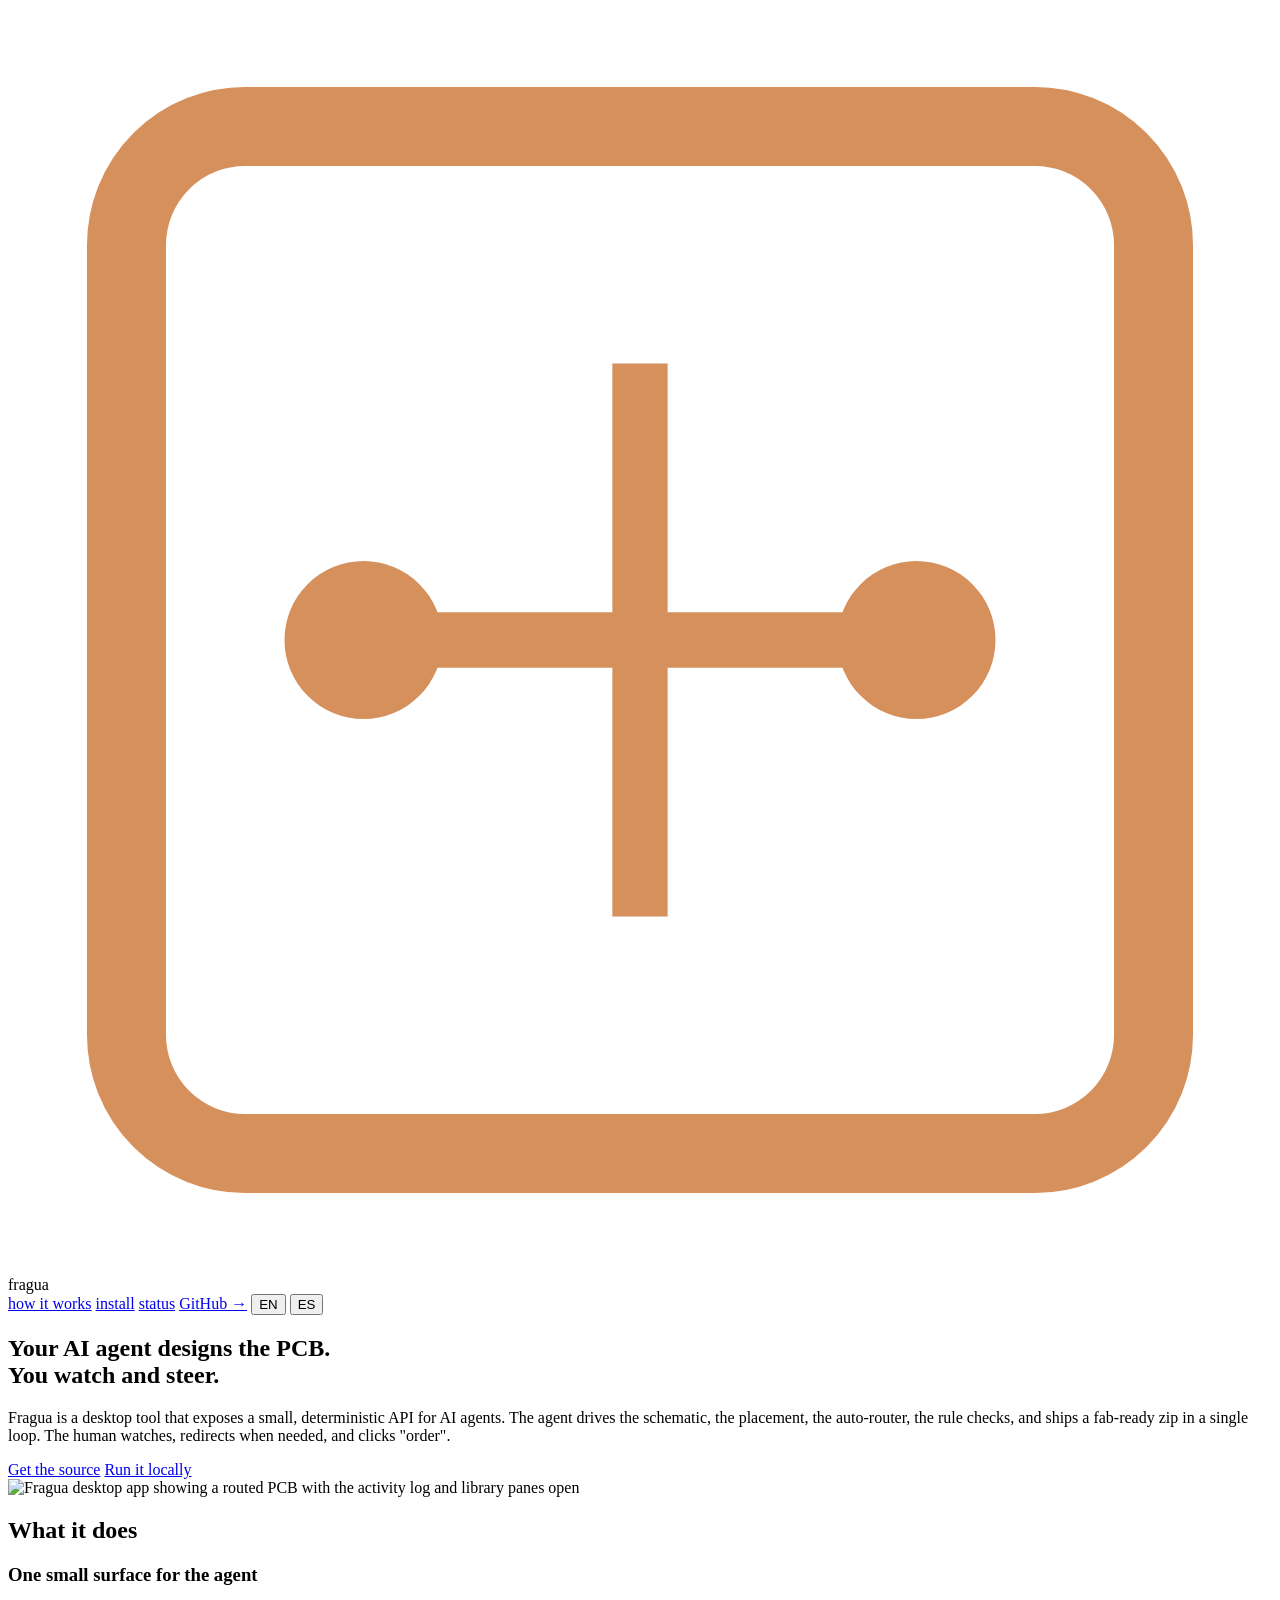
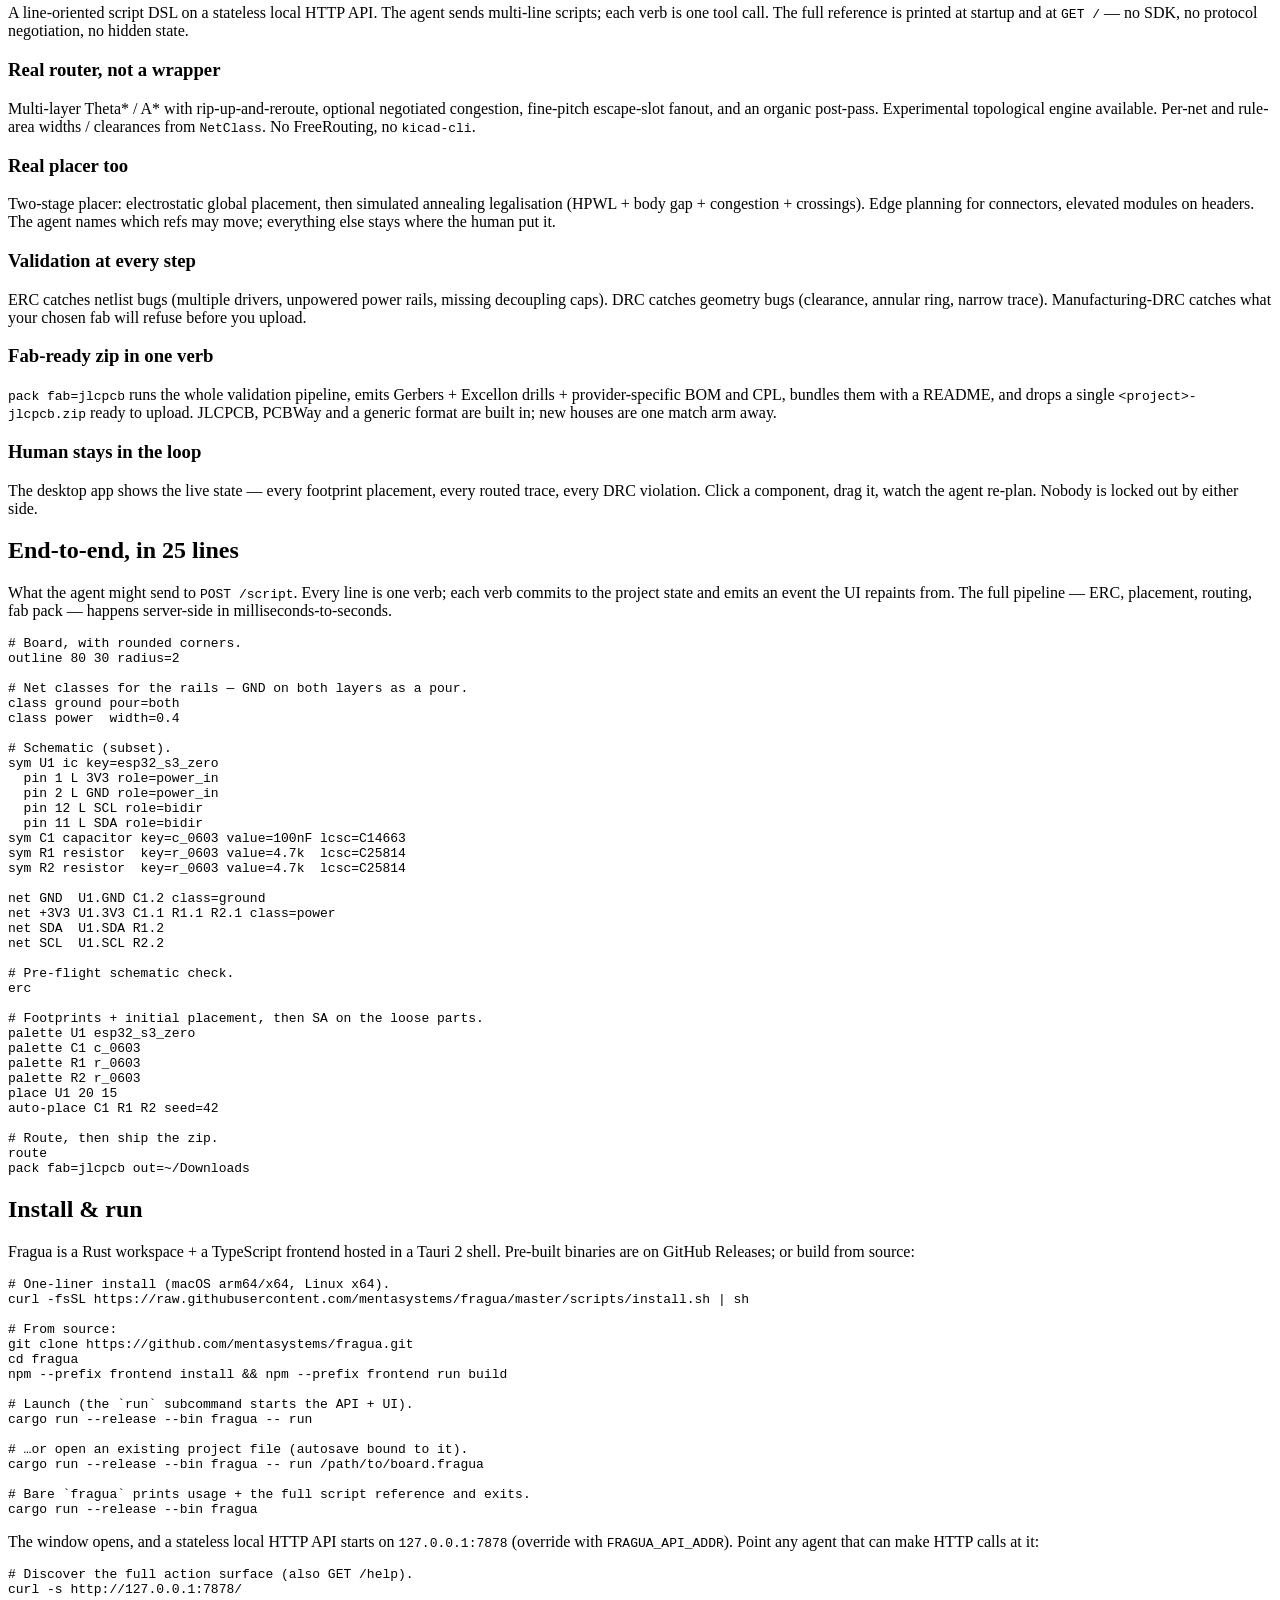
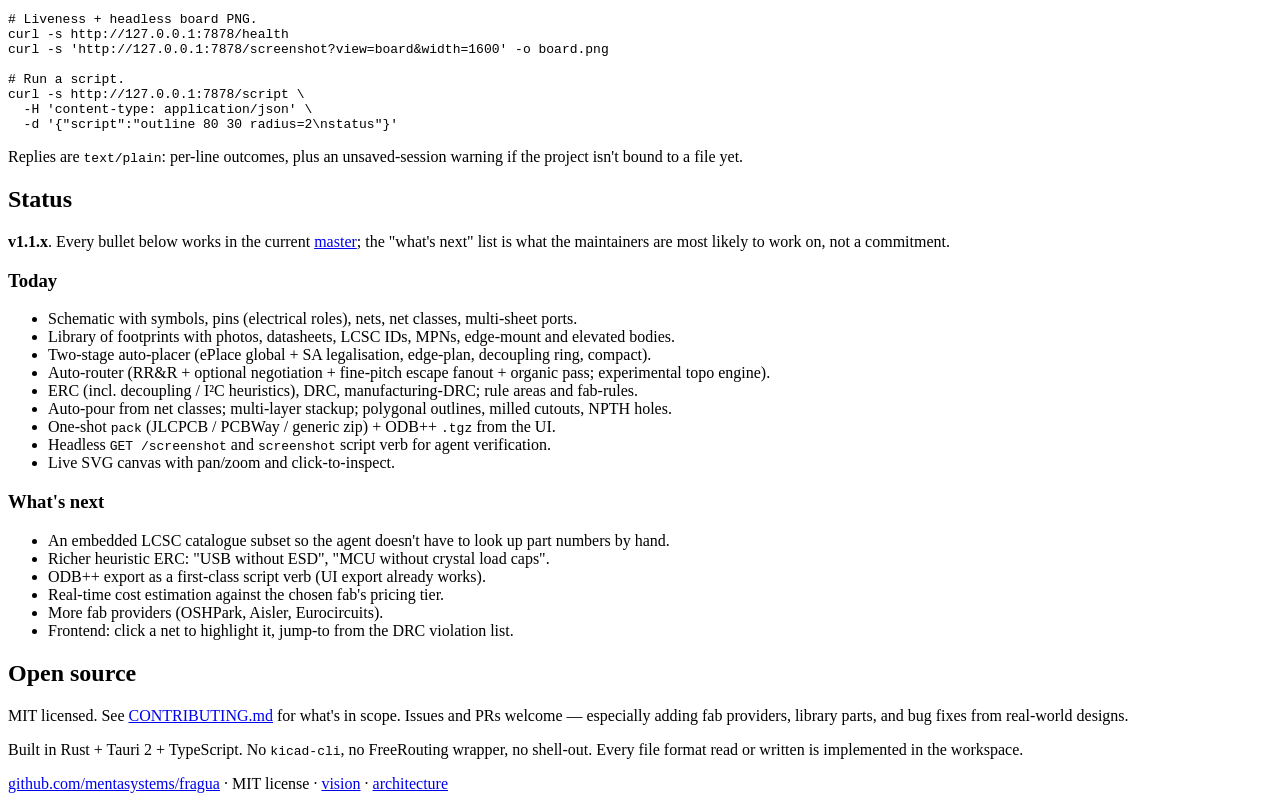
==== docs/index.html @ 4b15542a "docs: bring public and agent docs in line with v1.1.x README, ARCHITECTURE, VISION, CONTRIBUTING, an" ====
<!DOCTYPE html>
<html lang="en">
<head>
  <meta charset="UTF-8">
  <meta name="viewport" content="width=device-width, initial-scale=1">
  <title>fragua — AI-native PCB design</title>
  <meta name="description" content="A desktop PCB design tool that lets your AI agent do the work. Schematic, placement, routing, DRC and a fab-ready zip — from one prompt.">

  <!-- Open Graph / Twitter cards. Cheap to add, makes shared links not look broken. -->
  <meta property="og:title" content="fragua — AI-native PCB design">
  <meta property="og:description" content="The agent designs the PCB. You watch and steer. Schematic → routing → fab-ready zip in one loop.">
  <meta property="og:url" content="https://mentasystems.github.io/fragua/">
  <meta property="og:type" content="website">
  <meta name="twitter:card" content="summary">

  <link rel="icon" href="data:image/svg+xml,%3Csvg xmlns='http://www.w3.org/2000/svg' viewBox='0 0 16 16'%3E%3Crect width='16' height='16' fill='%230e1116'/%3E%3Crect x='2' y='2' width='12' height='12' rx='2' fill='none' stroke='%23d6905b' stroke-width='1.5'/%3E%3Ccircle cx='5' cy='8' r='1' fill='%23d6905b'/%3E%3Ccircle cx='11' cy='8' r='1' fill='%23d6905b'/%3E%3Cline x1='5' y1='8' x2='11' y2='8' stroke='%23d6905b' stroke-width='0.7'/%3E%3C/svg%3E">

  <link rel="stylesheet" href="style.css">
</head>
<body>

<header class="topbar">
  <div class="brand">
    <svg class="logo" viewBox="0 0 32 32" aria-hidden="true">
      <rect x="3" y="3" width="26" height="26" rx="3" fill="none" stroke="#d6905b" stroke-width="2"/>
      <circle cx="9" cy="16" r="2" fill="#d6905b"/>
      <circle cx="23" cy="16" r="2" fill="#d6905b"/>
      <line x1="9" y1="16" x2="23" y2="16" stroke="#d6905b" stroke-width="1.4"/>
      <line x1="16" y1="9" x2="16" y2="23" stroke="#d6905b" stroke-width="1.4"/>
    </svg>
    <span>fragua</span>
  </div>
  <nav class="topbar-links">
    <a href="#how" data-i18n="nav.how">how it works</a>
    <a href="#install" data-i18n="nav.install">install</a>
    <a href="#status" data-i18n="nav.status">status</a>
    <a class="github-link" href="https://github.com/mentasystems/fragua">GitHub →</a>
    <!-- Language toggle. Auto-detects browser language on first visit
         (es-* → Spanish, everything else → English) and persists the
         explicit choice in localStorage. -->
    <span class="lang-toggle" role="group" aria-label="language">
      <button type="button" data-lang="en">EN</button>
      <button type="button" data-lang="es">ES</button>
    </span>
  </nav>
</header>

<main>

<section class="hero">
  <div class="hero-text">
    <h1 data-i18n="hero.h1">Your AI agent designs the PCB.<br>You watch and steer.</h1>
    <p class="lede" data-i18n="hero.lede">
      Fragua is a desktop tool that exposes a small, deterministic API for AI agents.
      The agent drives the schematic, the placement, the auto-router, the rule
      checks, and ships a fab-ready zip in a single loop. The human watches,
      redirects when needed, and clicks "order".
    </p>
    <div class="hero-cta">
      <a class="btn primary" href="https://github.com/mentasystems/fragua" data-i18n="hero.cta1">Get the source</a>
      <a class="btn ghost" href="#install" data-i18n="hero.cta2">Run it locally</a>
    </div>
  </div>
  <div class="hero-image" aria-hidden="true">
    <!-- Real screenshot of the fragua app on the door-controller test
         project: GND auto-pour on both layers, 31 traces / 16 vias, 0
         DRC errors. Same UI the agent and the human share. -->
    <img src="screenshot.png" alt="Fragua desktop app showing a routed PCB with the activity log and library panes open">
  </div>
</section>

<section class="bullets" id="how">
  <h2 data-i18n="bullets.h2">What it does</h2>
  <div class="bullet-grid">

    <div class="bullet">
      <h3 data-i18n="b1.h3">One small surface for the agent</h3>
      <p data-i18n="b1.p">
        A line-oriented script DSL on a stateless local HTTP API. The agent
        sends multi-line scripts; each verb is one tool call. The full
        reference is printed at startup and at <code>GET /</code> — no SDK,
        no protocol negotiation, no hidden state.
      </p>
    </div>

    <div class="bullet">
      <h3 data-i18n="b2.h3">Real router, not a wrapper</h3>
      <p data-i18n="b2.p">
        Multi-layer Theta* / A* with rip-up-and-reroute, optional negotiated
        congestion, fine-pitch escape-slot fanout, and an organic post-pass.
        Experimental topological engine available. Per-net and rule-area
        widths / clearances from <code>NetClass</code>. No FreeRouting, no
        <code>kicad-cli</code>.
      </p>
    </div>

    <div class="bullet">
      <h3 data-i18n="b3.h3">Real placer too</h3>
      <p data-i18n="b3.p">
        Two-stage placer: electrostatic global placement, then simulated
        annealing legalisation (HPWL + body gap + congestion + crossings).
        Edge planning for connectors, elevated modules on headers. The agent
        names which refs may move; everything else stays where the human put it.
      </p>
    </div>

    <div class="bullet">
      <h3 data-i18n="b4.h3">Validation at every step</h3>
      <p data-i18n="b4.p">
        ERC catches netlist bugs (multiple drivers, unpowered power rails,
        missing decoupling caps). DRC catches geometry bugs (clearance,
        annular ring, narrow trace). Manufacturing-DRC catches what your
        chosen fab will refuse before you upload.
      </p>
    </div>

    <div class="bullet">
      <h3 data-i18n="b5.h3">Fab-ready zip in one verb</h3>
      <p data-i18n="b5.p">
        <code>pack fab=jlcpcb</code> runs the whole validation pipeline,
        emits Gerbers + Excellon drills + provider-specific BOM and CPL,
        bundles them with a README, and drops a single
        <code>&lt;project&gt;-jlcpcb.zip</code> ready to upload. JLCPCB,
        PCBWay and a generic format are built in; new houses are one match
        arm away.
      </p>
    </div>

    <div class="bullet">
      <h3 data-i18n="b6.h3">Human stays in the loop</h3>
      <p data-i18n="b6.p">
        The desktop app shows the live state — every footprint placement,
        every routed trace, every DRC violation. Click a component, drag
        it, watch the agent re-plan. Nobody is locked out by either side.
      </p>
    </div>

  </div>
</section>

<section class="recipe" id="recipe">
  <h2 data-i18n="recipe.h2">End-to-end, in 25 lines</h2>
  <p class="recipe-lead" data-i18n="recipe.lead">
    What the agent might send to <code>POST /script</code>. Every line is
    one verb; each verb commits to the project state and emits an event the
    UI repaints from. The full pipeline — ERC, placement, routing, fab pack —
    happens server-side in milliseconds-to-seconds.
  </p>
<pre class="snippet"><span class="c"># Board, with rounded corners.</span>
outline 80 30 radius=2

<span class="c"># Net classes for the rails — GND on both layers as a pour.</span>
class ground pour=both
class power  width=0.4

<span class="c"># Schematic (subset).</span>
sym U1 ic key=esp32_s3_zero
  pin 1 L 3V3 role=power_in
  pin 2 L GND role=power_in
  pin 12 L SCL role=bidir
  pin 11 L SDA role=bidir
sym C1 capacitor key=c_0603 value=100nF lcsc=C14663
sym R1 resistor  key=r_0603 value=4.7k  lcsc=C25814
sym R2 resistor  key=r_0603 value=4.7k  lcsc=C25814

net GND  U1.GND C1.2 class=ground
net +3V3 U1.3V3 C1.1 R1.1 R2.1 class=power
net SDA  U1.SDA R1.2
net SCL  U1.SCL R2.2

<span class="c"># Pre-flight schematic check.</span>
erc

<span class="c"># Footprints + initial placement, then SA on the loose parts.</span>
palette U1 esp32_s3_zero
palette C1 c_0603
palette R1 r_0603
palette R2 r_0603
place U1 20 15
auto-place C1 R1 R2 seed=42

<span class="c"># Route, then ship the zip.</span>
route
pack fab=jlcpcb out=~/Downloads</pre>
</section>

<section class="install" id="install">
  <h2 data-i18n="install.h2">Install &amp; run</h2>
  <p data-i18n="install.p1">Fragua is a Rust workspace + a TypeScript frontend hosted in a Tauri 2 shell. Pre-built binaries are on GitHub Releases; or build from source:</p>

<pre class="snippet"><span class="c"># One-liner install (macOS arm64/x64, Linux x64).</span>
curl -fsSL https://raw.githubusercontent.com/mentasystems/fragua/master/scripts/install.sh | sh

<span class="c"># From source:</span>
git clone https://github.com/mentasystems/fragua.git
cd fragua
npm --prefix frontend install &amp;&amp; npm --prefix frontend run build

<span class="c"># Launch (the `run` subcommand starts the API + UI).</span>
cargo run --release --bin fragua -- run

<span class="c"># …or open an existing project file (autosave bound to it).</span>
cargo run --release --bin fragua -- run /path/to/board.fragua

<span class="c"># Bare `fragua` prints usage + the full script reference and exits.</span>
cargo run --release --bin fragua</pre>

  <p data-i18n="install.p2">
    The window opens, and a stateless local HTTP API starts on
    <code>127.0.0.1:7878</code> (override with <code>FRAGUA_API_ADDR</code>).
    Point any agent that can make HTTP calls at it:
  </p>

<pre class="snippet"><span class="c"># Discover the full action surface (also GET /help).</span>
curl -s http://127.0.0.1:7878/

<span class="c"># Liveness + headless board PNG.</span>
curl -s http://127.0.0.1:7878/health
curl -s 'http://127.0.0.1:7878/screenshot?view=board&amp;width=1600' -o board.png

<span class="c"># Run a script.</span>
curl -s http://127.0.0.1:7878/script \
  -H 'content-type: application/json' \
  -d '{"script":"outline 80 30 radius=2\nstatus"}'</pre>

  <p data-i18n="install.p3">Replies are <code>text/plain</code>: per-line outcomes, plus an unsaved-session warning if the project isn't bound to a file yet.</p>
</section>

<section class="status" id="status">
  <h2 data-i18n="status.h2">Status</h2>
  <p class="status-lead" data-i18n="status.lead">
    <strong>v1.1.x</strong>. Every bullet below works in the current
    <a href="https://github.com/mentasystems/fragua">master</a>; the
    "what's next" list is what the maintainers are most likely to
    work on, not a commitment.
  </p>

  <div class="status-grid">
    <div>
      <h3 data-i18n="status.today">Today</h3>
      <ul>
        <li data-i18n="today.1">Schematic with symbols, pins (electrical roles), nets, net classes, multi-sheet ports.</li>
        <li data-i18n="today.2">Library of footprints with photos, datasheets, LCSC IDs, MPNs, edge-mount and elevated bodies.</li>
        <li data-i18n="today.3">Two-stage auto-placer (ePlace global + SA legalisation, edge-plan, decoupling ring, compact).</li>
        <li data-i18n="today.4">Auto-router (RR&amp;R + optional negotiation + fine-pitch escape fanout + organic pass; experimental topo engine).</li>
        <li data-i18n="today.5">ERC (incl. decoupling / I²C heuristics), DRC, manufacturing-DRC; rule areas and fab-rules.</li>
        <li data-i18n="today.6">Auto-pour from net classes; multi-layer stackup; polygonal outlines, milled cutouts, NPTH holes.</li>
        <li data-i18n="today.7">One-shot <code>pack</code> (JLCPCB / PCBWay / generic zip) + ODB++ <code>.tgz</code> from the UI.</li>
        <li data-i18n="today.8">Headless <code>GET /screenshot</code> and <code>screenshot</code> script verb for agent verification.</li>
        <li data-i18n="today.9">Live SVG canvas with pan/zoom and click-to-inspect.</li>
      </ul>
    </div>
    <div>
      <h3 data-i18n="status.next">What's next</h3>
      <ul>
        <li data-i18n="next.1">An embedded LCSC catalogue subset so the agent doesn't have to look up part numbers by hand.</li>
        <li data-i18n="next.2">Richer heuristic ERC: "USB without ESD", "MCU without crystal load caps".</li>
        <li data-i18n="next.3">ODB++ export as a first-class script verb (UI export already works).</li>
        <li data-i18n="next.4">Real-time cost estimation against the chosen fab's pricing tier.</li>
        <li data-i18n="next.5">More fab providers (OSHPark, Aisler, Eurocircuits).</li>
        <li data-i18n="next.6">Frontend: click a net to highlight it, jump-to from the DRC violation list.</li>
      </ul>
    </div>
  </div>
</section>

<section class="oss">
  <h2 data-i18n="oss.h2">Open source</h2>
  <p data-i18n="oss.p1">
    MIT licensed. See <a href="https://github.com/mentasystems/fragua/blob/master/CONTRIBUTING.md">CONTRIBUTING.md</a> for what's in scope. Issues
    and PRs welcome — especially adding fab providers, library
    parts, and bug fixes from real-world designs.
  </p>
  <p class="quiet" data-i18n="oss.p2">
    Built in Rust + Tauri 2 + TypeScript. No <code>kicad-cli</code>, no
    FreeRouting wrapper, no shell-out. Every file format read or written
    is implemented in the workspace.
  </p>
</section>

</main>

<footer>
  <div>
    <a href="https://github.com/mentasystems/fragua">github.com/mentasystems/fragua</a>
    <span class="dot">·</span>
    <span data-i18n="footer.license">MIT license</span>
    <span class="dot">·</span>
    <a href="https://github.com/mentasystems/fragua/blob/master/VISION.md" data-i18n="footer.vision">vision</a>
    <span class="dot">·</span>
    <a href="https://github.com/mentasystems/fragua/blob/master/ARCHITECTURE.md" data-i18n="footer.architecture">architecture</a>
  </div>
</footer>

<script>
// Client-side i18n for the static landing. Prose only — code snippets stay
// in English (they are code). English is the source/default; Spanish is
// served when the browser prefers it. An explicit toggle overrides the
// detection and is remembered in localStorage.
(function () {
  "use strict";

  // Spanish overrides, keyed by the same data-i18n names used in the markup.
  // Any key absent here falls back to the English already in the DOM.
  var ES = {
    "nav.how": "cómo funciona",
    "nav.install": "instalación",
    "nav.status": "estado",

    "hero.h1": "Tu agente de IA diseña la PCB.<br>Tú observas y diriges.",
    "hero.lede": "Fragua es una herramienta de escritorio que expone una API pequeña y determinista para agentes de IA. El agente conduce el esquemático, el emplazamiento, el auto-router, las comprobaciones de reglas y entrega un zip listo para fabricar en un solo bucle. El humano observa, redirige cuando hace falta y hace clic en «pedir».",
    "hero.cta1": "Consigue el código",
    "hero.cta2": "Ejecútalo en local",

    "bullets.h2": "Qué hace",
    "b1.h3": "Una superficie pequeña para el agente",
    "b1.p": "Un DSL de scripts orientado a líneas sobre una API HTTP local sin estado. El agente envía scripts multilínea; cada verbo es una llamada de herramienta. La referencia completa se imprime al arrancar y en <code>GET /</code> — sin SDK, sin negociación de protocolo, sin estado oculto.",
    "b2.h3": "Un router de verdad, no un envoltorio",
    "b2.p": "Theta* / A* multicapa con rip-up-and-reroute, congestión negociada opcional, fanout de escape para fine-pitch y un post-paso orgánico. Motor topológico experimental disponible. Anchos y separaciones por red y por rule-area desde <code>NetClass</code>. Sin FreeRouting, sin <code>kicad-cli</code>.",
    "b3.h3": "Un placer de verdad también",
    "b3.p": "Placer en dos etapas: emplazamiento global electrostático y legalización por recocido simulado (HPWL + separación de cuerpos + congestión + cruces). Planificación de borde para conectores, módulos elevated sobre headers. El agente nombra qué refs pueden moverse; el resto se queda donde lo puso el humano.",
    "b4.h3": "Validación en cada paso",
    "b4.p": "El ERC detecta bugs de netlist (varios drivers, raíles de alimentación sin alimentar, condensadores de desacoplo que faltan). El DRC detecta bugs de geometría (separación, anillo anular, pista estrecha). El DRC de fabricación detecta lo que tu fábrica elegida rechazará antes de que lo subas.",
    "b5.h3": "Zip listo para fabricar en un verbo",
    "b5.p": "<code>pack fab=jlcpcb</code> ejecuta toda la pipeline de validación, emite Gerbers + taladros Excellon + BOM y CPL específicos del proveedor, los empaqueta con un README y suelta un único <code>&lt;proyecto&gt;-jlcpcb.zip</code> listo para subir. JLCPCB, PCBWay y un formato genérico vienen integrados; añadir nuevas fábricas es un match arm más.",
    "b6.h3": "El humano sigue en el bucle",
    "b6.p": "La app de escritorio muestra el estado en vivo — cada emplazamiento de footprint, cada pista enrutada, cada violación de DRC. Haz clic en un componente, arrástralo y mira cómo el agente re-planifica. Ninguna de las dos partes queda bloqueada.",

    "recipe.h2": "De principio a fin, en 25 líneas",
    "recipe.lead": "Lo que el agente podría enviar a <code>POST /script</code>. Cada línea es un verbo; cada verbo confirma en el estado del proyecto y emite un evento desde el que la UI se repinta. La pipeline completa — ERC, emplazamiento, enrutado, empaquetado de fabricación — ocurre en el servidor en milisegundos-a-segundos.",

    "install.h2": "Instalación y ejecución",
    "install.p1": "Fragua es un workspace de Rust + un frontend TypeScript en un shell Tauri 2. Hay binarios precompilados en GitHub Releases; o compílalo desde el código:",
    "install.p2": "La ventana se abre y arranca una API HTTP local sin estado en <code>127.0.0.1:7878</code> (se puede cambiar con <code>FRAGUA_API_ADDR</code>). Apunta hacia ella cualquier agente que pueda hacer llamadas HTTP:",
    "install.p3": "Las respuestas son <code>text/plain</code>: resultados línea a línea, más un aviso de sesión sin guardar si el proyecto aún no está ligado a un fichero.",

    "status.h2": "Estado",
    "status.lead": "<strong>v1.1.x</strong>. Cada punto de abajo funciona en la <a href=\"https://github.com/mentasystems/fragua\">master</a> actual; la lista de «qué viene» es en lo que es más probable que trabajen los mantenedores, no un compromiso.",
    "status.today": "Hoy",
    "today.1": "Esquemático con símbolos, pines (roles eléctricos), redes, clases de red y puertos multi-hoja.",
    "today.2": "Librería de footprints con fotos, datasheets, IDs de LCSC, MPNs, edge-mount y cuerpos elevated.",
    "today.3": "Auto-placer en dos etapas (ePlace global + legalización SA, edge-plan, anillo de desacoplo, compact).",
    "today.4": "Auto-router (RR&amp;R + negociación opcional + fanout de escape fine-pitch + paso orgánico; motor topo experimental).",
    "today.5": "ERC (incl. heurísticas de desacoplo / I²C), DRC, DRC de fabricación; rule areas y fab-rules.",
    "today.6": "Auto-pour desde clases de red; stackup multicapa; contornos poligonales, cutouts fresados, agujeros NPTH.",
    "today.7": "Verbo <code>pack</code> (zip JLCPCB / PCBWay / genérico) + ODB++ <code>.tgz</code> desde la UI.",
    "today.8": "<code>GET /screenshot</code> y verbo <code>screenshot</code> headless para verificación del agente.",
    "today.9": "Lienzo SVG en vivo con pan/zoom y clic-para-inspeccionar.",
    "status.next": "Qué viene",
    "next.1": "Un subconjunto embebido del catálogo LCSC para que el agente no tenga que buscar part numbers a mano.",
    "next.2": "ERC heurístico más rico: «USB sin ESD», «MCU sin condensadores de carga de cristal».",
    "next.3": "Export ODB++ como verbo de script de primera clase (la UI ya exporta).",
    "next.4": "Estimación de coste en tiempo real contra el tramo de precios de la fábrica elegida.",
    "next.5": "Más proveedores de fabricación (OSHPark, Aisler, Eurocircuits).",
    "next.6": "Frontend: clic en una red para resaltarla, salto desde la lista de violaciones de DRC.",

    "oss.h2": "Código abierto",
    "oss.p1": "Con licencia MIT. Consulta <a href=\"https://github.com/mentasystems/fragua/blob/master/CONTRIBUTING.md\">CONTRIBUTING.md</a> para ver qué entra en el alcance. Issues y PRs bienvenidos — especialmente añadir proveedores de fabricación, piezas de librería y arreglos de bugs de diseños reales.",
    "oss.p2": "Construido en Rust + Tauri 2 + TypeScript. Sin <code>kicad-cli</code>, sin envoltorio de FreeRouting, sin shell-out. Cada formato de fichero leído o escrito está implementado en el workspace.",

    "footer.license": "licencia MIT",
    "footer.vision": "visión",
    "footer.architecture": "arquitectura"
  };

  var TITLE = { en: "fragua — AI-native PCB design", es: "fragua — diseño de PCB nativo de IA" };

  // Snapshot the shipped English so toggling back is lossless.
  var EN = {};
  var nodes = document.querySelectorAll("[data-i18n]");
  nodes.forEach(function (el) { EN[el.getAttribute("data-i18n")] = el.innerHTML; });

  function apply(lang) {
    var dict = lang === "es" ? ES : null;
    nodes.forEach(function (el) {
      var key = el.getAttribute("data-i18n");
      var val = dict && dict[key] != null ? dict[key] : EN[key];
      if (val != null) el.innerHTML = val;
    });
    document.documentElement.lang = lang;
    document.title = TITLE[lang] || TITLE.en;
    document.querySelectorAll(".lang-toggle button").forEach(function (b) {
      b.setAttribute("aria-pressed", String(b.getAttribute("data-lang") === lang));
    });
  }

  function detect() {
    try {
      var saved = localStorage.getItem("fragua_lang");
      if (saved === "en" || saved === "es") return saved;
    } catch (e) { /* private mode */ }
    var nav = (navigator.language || (navigator.languages && navigator.languages[0]) || "en").toLowerCase();
    return nav.indexOf("es") === 0 ? "es" : "en";
  }

  document.querySelectorAll(".lang-toggle button").forEach(function (b) {
    b.addEventListener("click", function () {
      var lang = b.getAttribute("data-lang");
      try { localStorage.setItem("fragua_lang", lang); } catch (e) { /* ignore */ }
      apply(lang);
    });
  });

  apply(detect());
})();
</script>

</body>
</html>
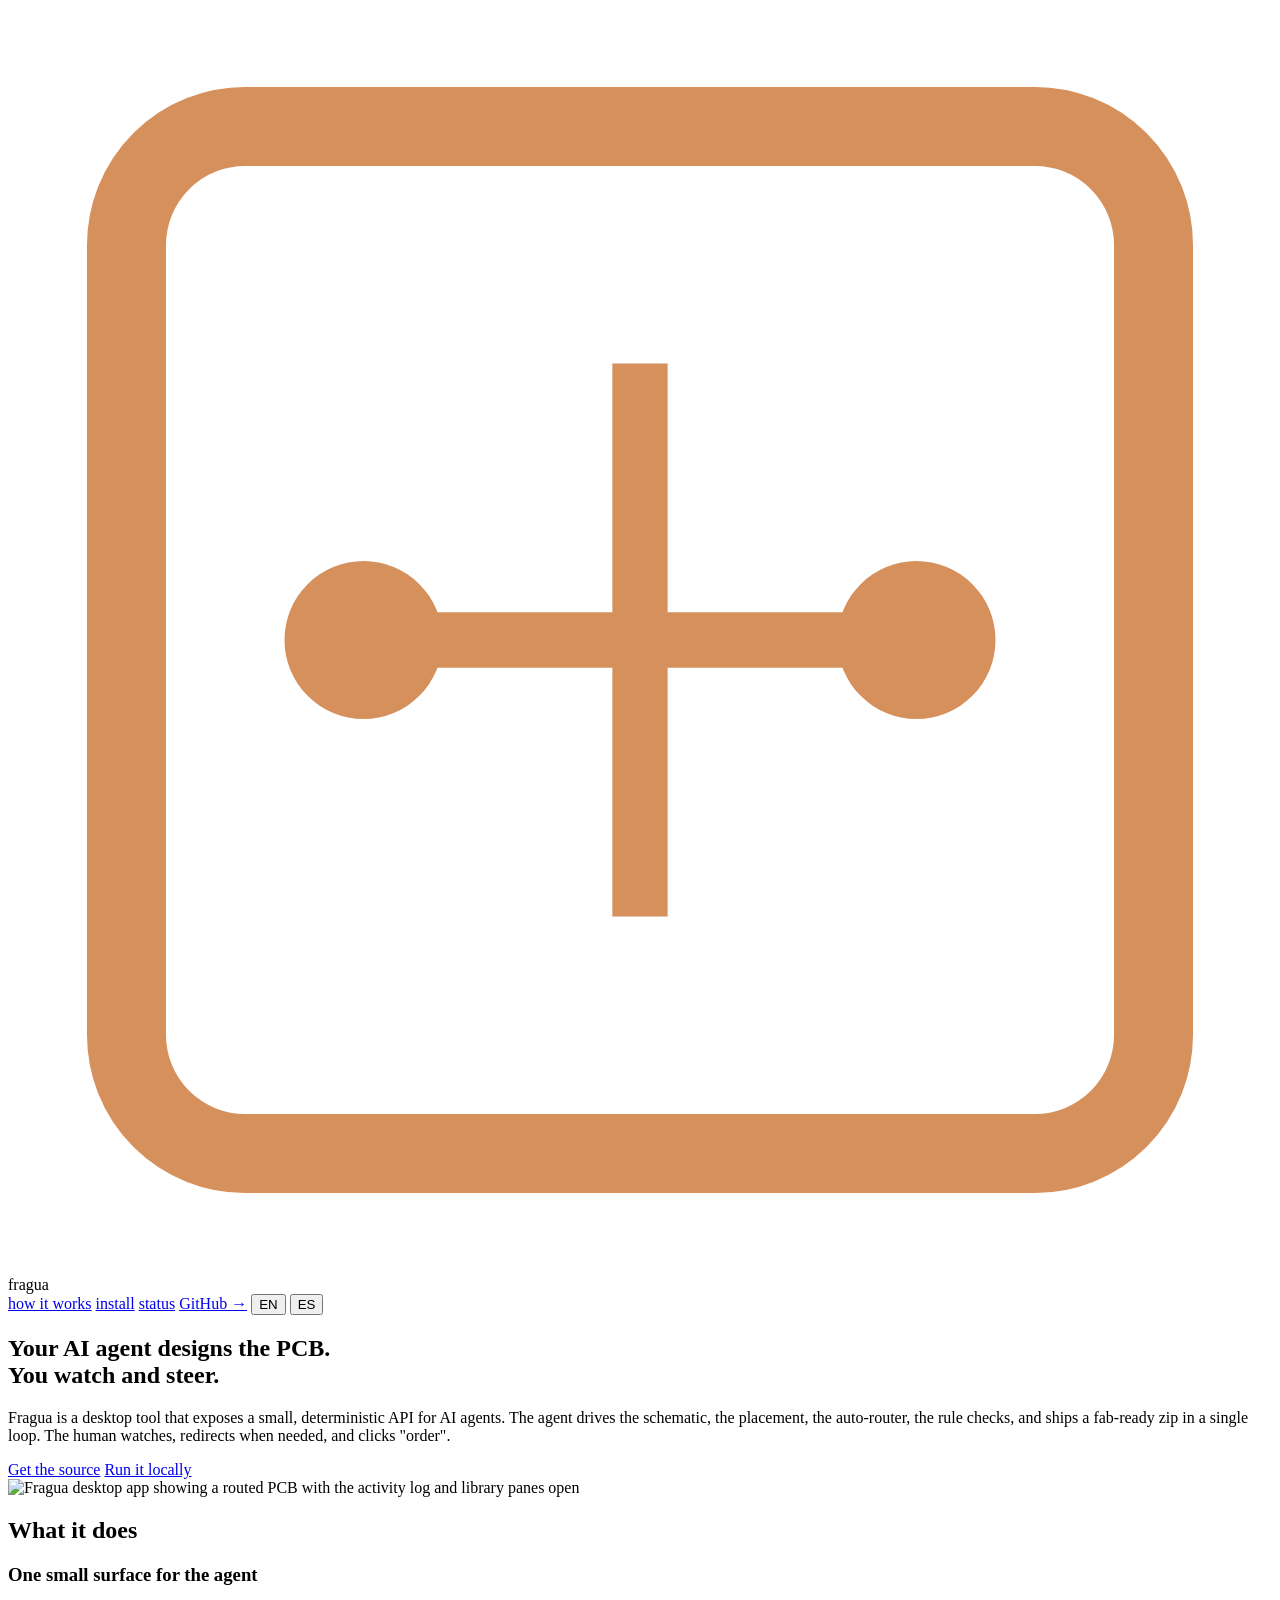
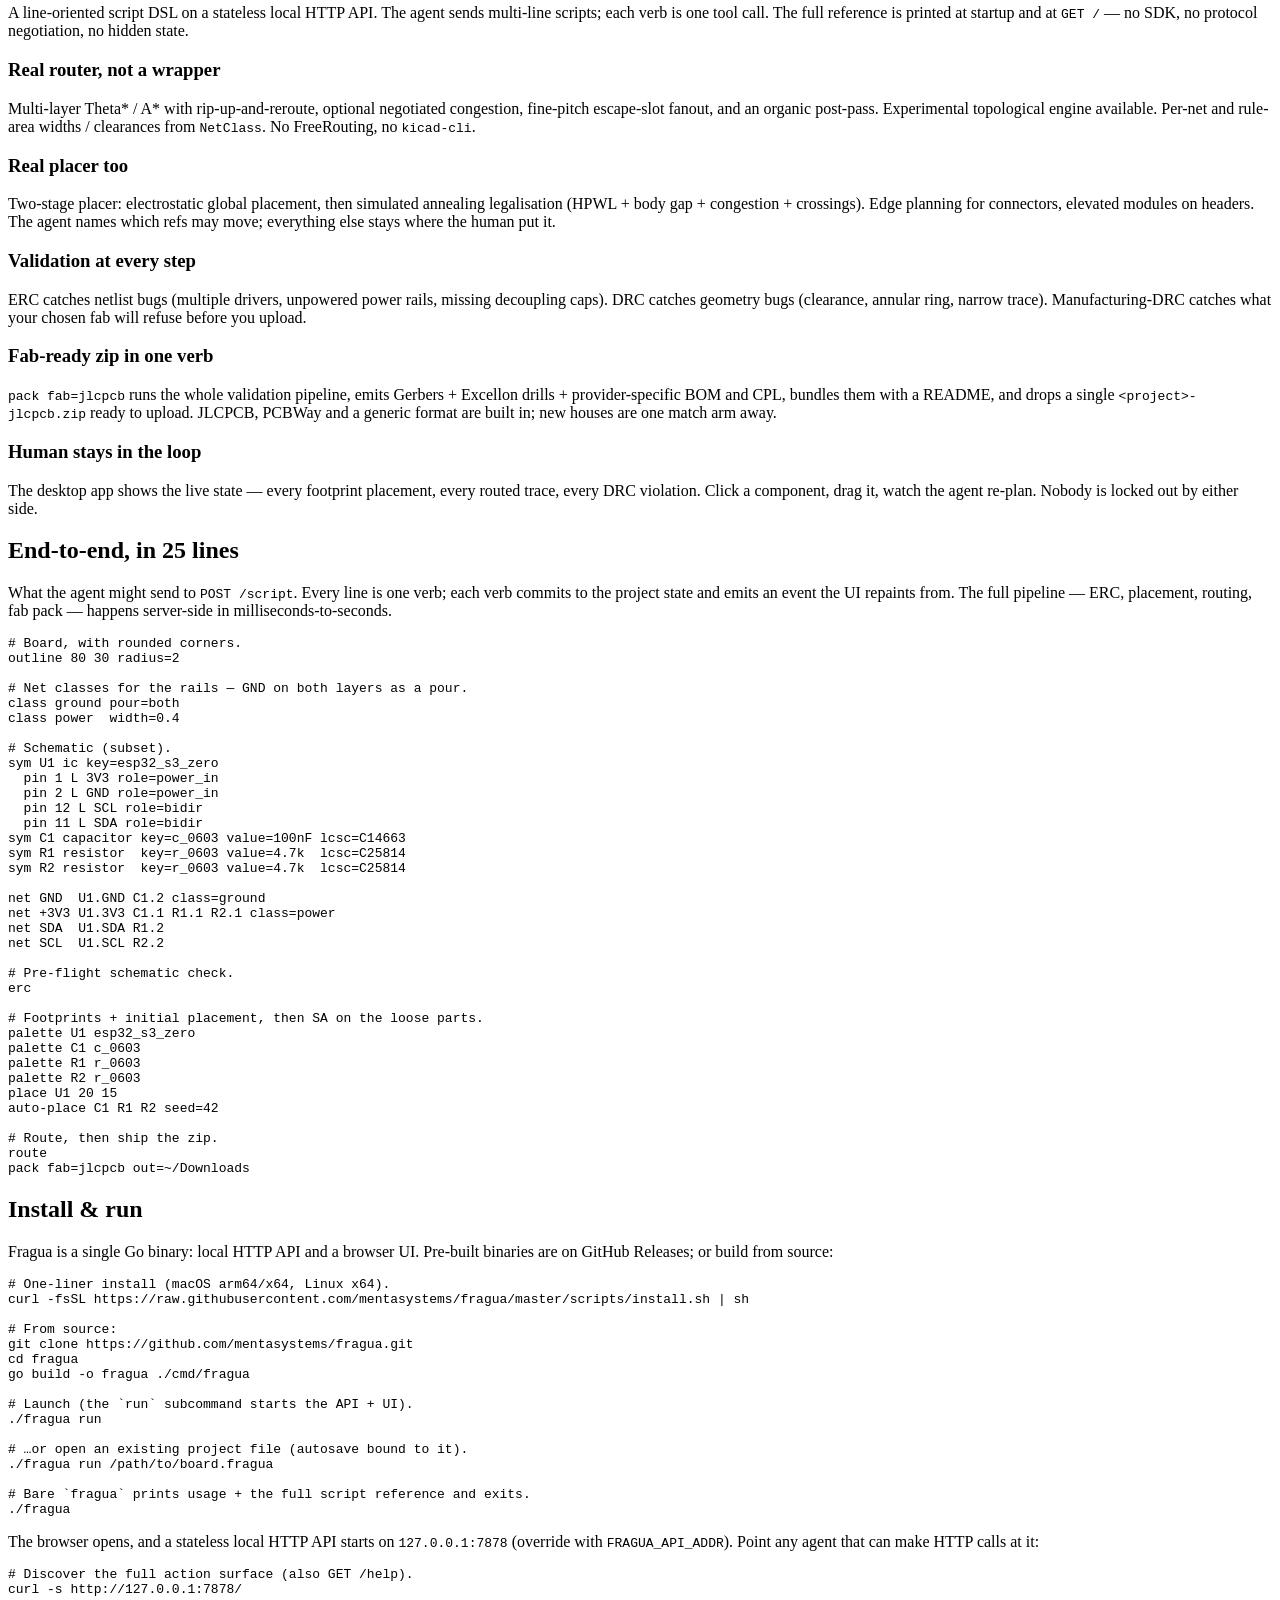
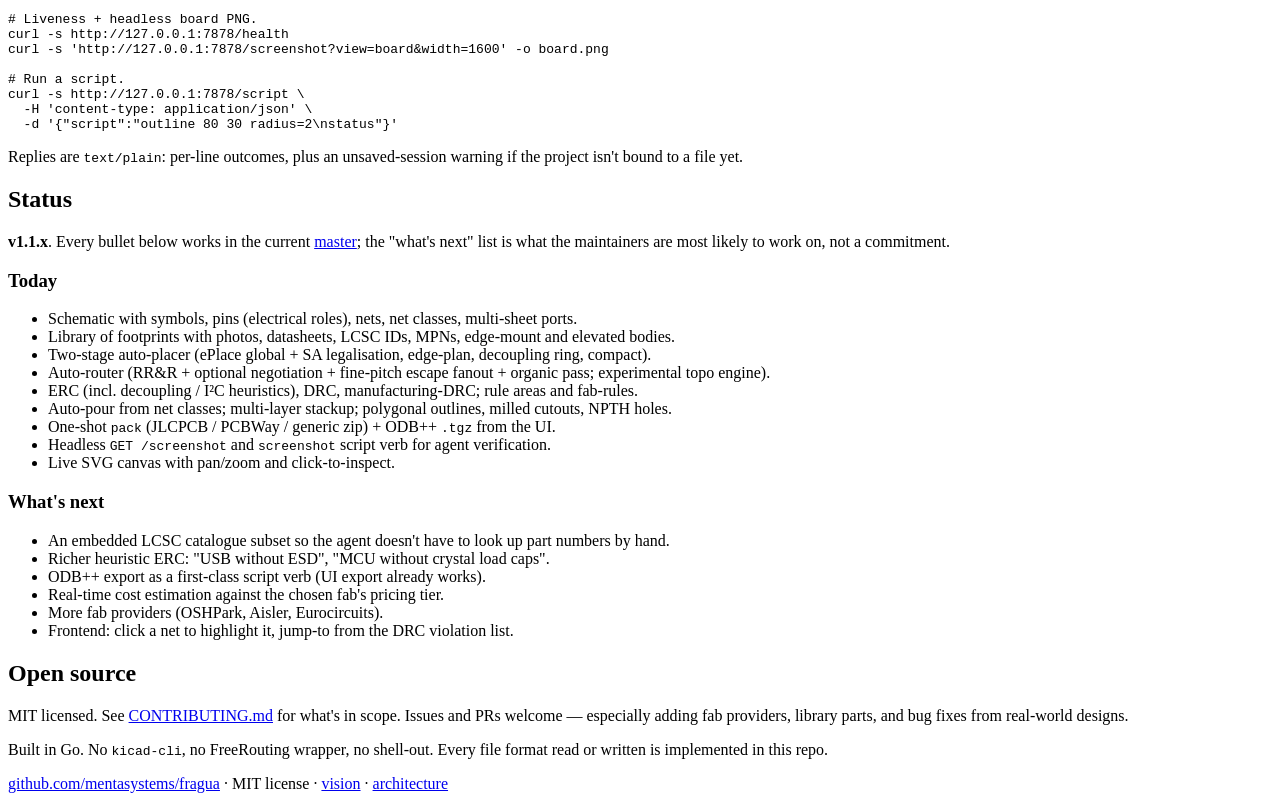
==== commit 84c070a5: "chore: drop Rust/Tauri — Fragua is Go only Remove crates/, src-tauri/, frontend/, Cargo, and the Rus" ====
--- a/docs/index.html
+++ b/docs/index.html
@@ -186,7 +186,7 @@
 
 <section class="install" id="install">
   <h2 data-i18n="install.h2">Install &amp; run</h2>
-  <p data-i18n="install.p1">Fragua is a Rust workspace + a TypeScript frontend hosted in a Tauri 2 shell. Pre-built binaries are on GitHub Releases; or build from source:</p>
+  <p data-i18n="install.p1">Fragua is a single Go binary: local HTTP API and a browser UI. Pre-built binaries are on GitHub Releases; or build from source:</p>
 
 <pre class="snippet"><span class="c"># One-liner install (macOS arm64/x64, Linux x64).</span>
 curl -fsSL https://raw.githubusercontent.com/mentasystems/fragua/master/scripts/install.sh | sh
@@ -194,19 +194,19 @@
 <span class="c"># From source:</span>
 git clone https://github.com/mentasystems/fragua.git
 cd fragua
-npm --prefix frontend install &amp;&amp; npm --prefix frontend run build
+go build -o fragua ./cmd/fragua
 
 <span class="c"># Launch (the `run` subcommand starts the API + UI).</span>
-cargo run --release --bin fragua -- run
+./fragua run
 
 <span class="c"># …or open an existing project file (autosave bound to it).</span>
-cargo run --release --bin fragua -- run /path/to/board.fragua
+./fragua run /path/to/board.fragua
 
 <span class="c"># Bare `fragua` prints usage + the full script reference and exits.</span>
-cargo run --release --bin fragua</pre>
+./fragua</pre>
 
   <p data-i18n="install.p2">
-    The window opens, and a stateless local HTTP API starts on
+    The browser opens, and a stateless local HTTP API starts on
     <code>127.0.0.1:7878</code> (override with <code>FRAGUA_API_ADDR</code>).
     Point any agent that can make HTTP calls at it:
   </p>
@@ -272,9 +272,9 @@
     parts, and bug fixes from real-world designs.
   </p>
   <p class="quiet" data-i18n="oss.p2">
-    Built in Rust + Tauri 2 + TypeScript. No <code>kicad-cli</code>, no
+    Built in Go. No <code>kicad-cli</code>, no
     FreeRouting wrapper, no shell-out. Every file format read or written
-    is implemented in the workspace.
+    is implemented in this repo.
   </p>
 </section>
 
@@ -330,8 +330,8 @@
     "recipe.lead": "Lo que el agente podría enviar a <code>POST /script</code>. Cada línea es un verbo; cada verbo confirma en el estado del proyecto y emite un evento desde el que la UI se repinta. La pipeline completa — ERC, emplazamiento, enrutado, empaquetado de fabricación — ocurre en el servidor en milisegundos-a-segundos.",
 
     "install.h2": "Instalación y ejecución",
-    "install.p1": "Fragua es un workspace de Rust + un frontend TypeScript en un shell Tauri 2. Hay binarios precompilados en GitHub Releases; o compílalo desde el código:",
-    "install.p2": "La ventana se abre y arranca una API HTTP local sin estado en <code>127.0.0.1:7878</code> (se puede cambiar con <code>FRAGUA_API_ADDR</code>). Apunta hacia ella cualquier agente que pueda hacer llamadas HTTP:",
+    "install.p1": "Fragua es un único binario Go: API HTTP local y UI en el navegador. Hay binarios precompilados en GitHub Releases; o compílalo desde el código:",
+    "install.p2": "Se abre el navegador y arranca una API HTTP local sin estado en <code>127.0.0.1:7878</code> (se puede cambiar con <code>FRAGUA_API_ADDR</code>). Apunta hacia ella cualquier agente que pueda hacer llamadas HTTP:",
     "install.p3": "Las respuestas son <code>text/plain</code>: resultados línea a línea, más un aviso de sesión sin guardar si el proyecto aún no está ligado a un fichero.",
 
     "status.h2": "Estado",
@@ -356,7 +356,7 @@
 
     "oss.h2": "Código abierto",
     "oss.p1": "Con licencia MIT. Consulta <a href=\"https://github.com/mentasystems/fragua/blob/master/CONTRIBUTING.md\">CONTRIBUTING.md</a> para ver qué entra en el alcance. Issues y PRs bienvenidos — especialmente añadir proveedores de fabricación, piezas de librería y arreglos de bugs de diseños reales.",
-    "oss.p2": "Construido en Rust + Tauri 2 + TypeScript. Sin <code>kicad-cli</code>, sin envoltorio de FreeRouting, sin shell-out. Cada formato de fichero leído o escrito está implementado en el workspace.",
+    "oss.p2": "Construido en Go. Sin <code>kicad-cli</code>, sin envoltorio de FreeRouting, sin shell-out. Cada formato de fichero leído o escrito está implementado en este repo.",
 
     "footer.license": "licencia MIT",
     "footer.vision": "visión",
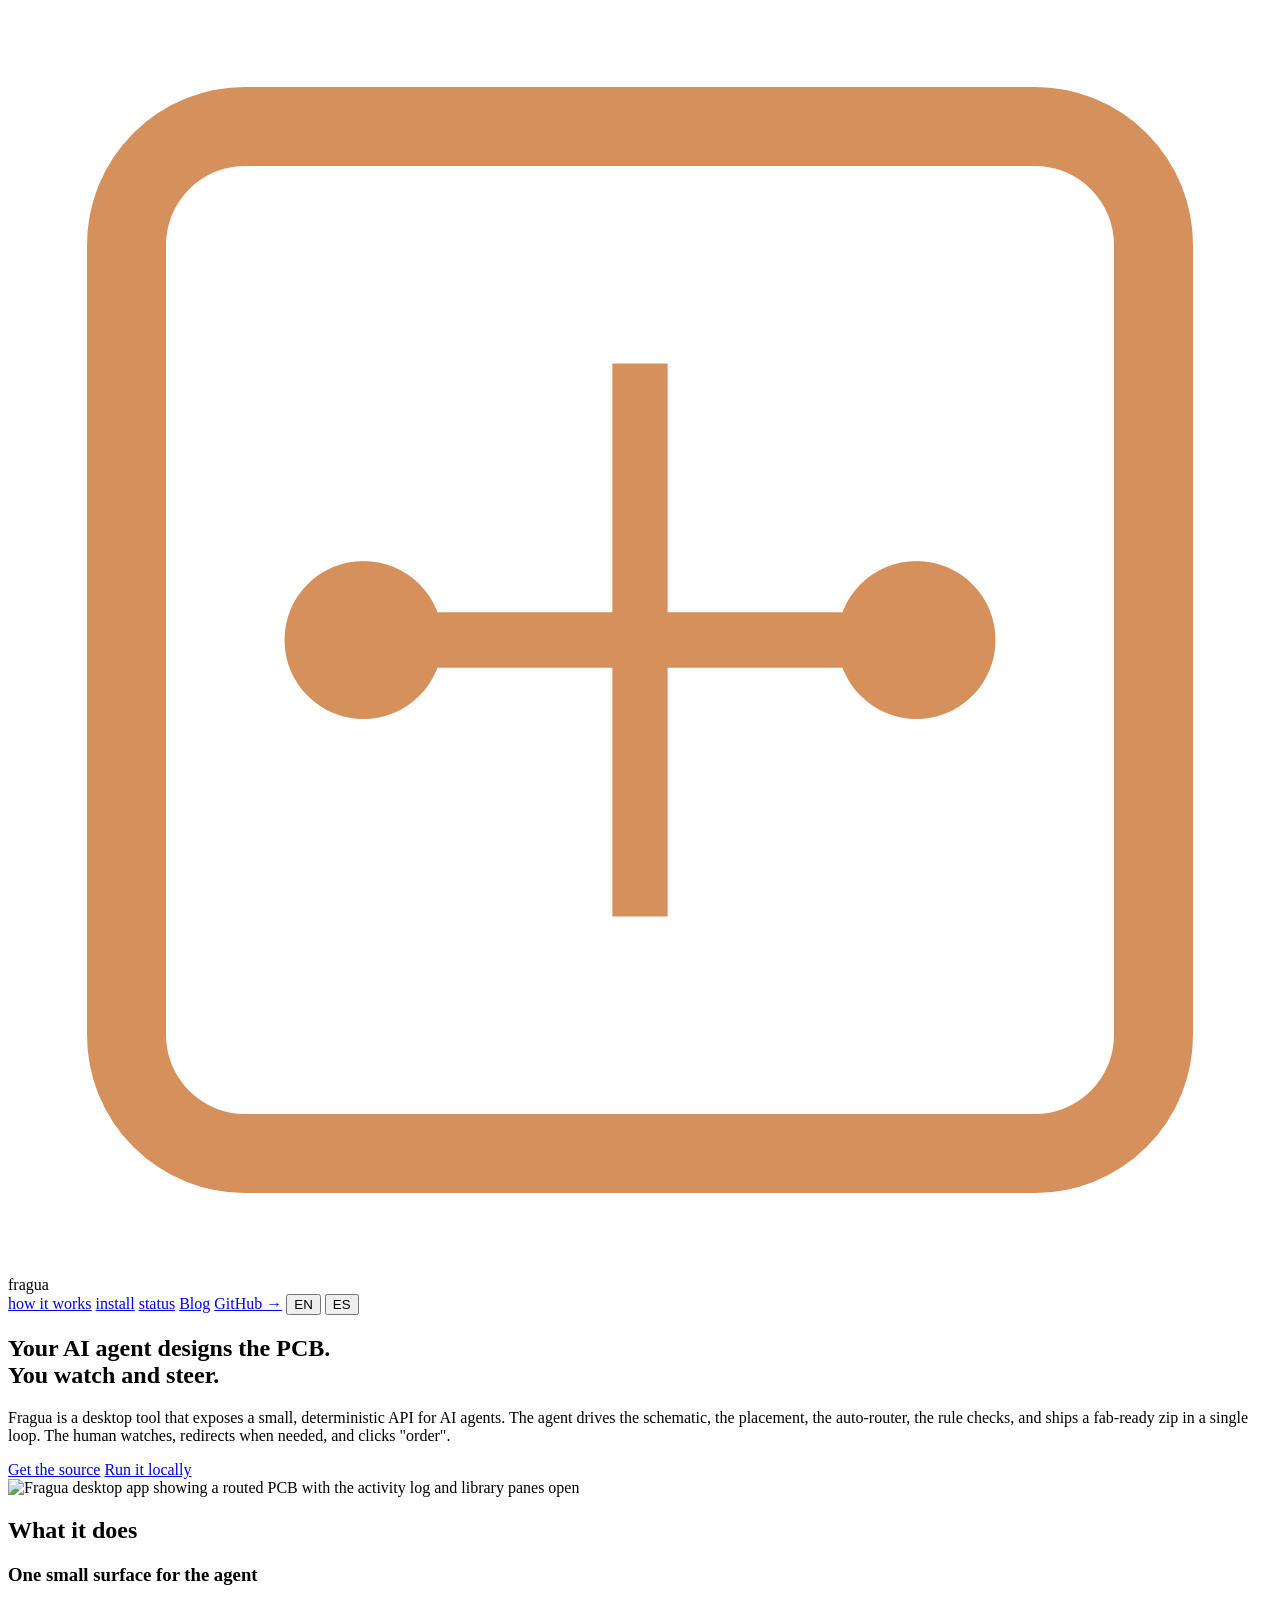
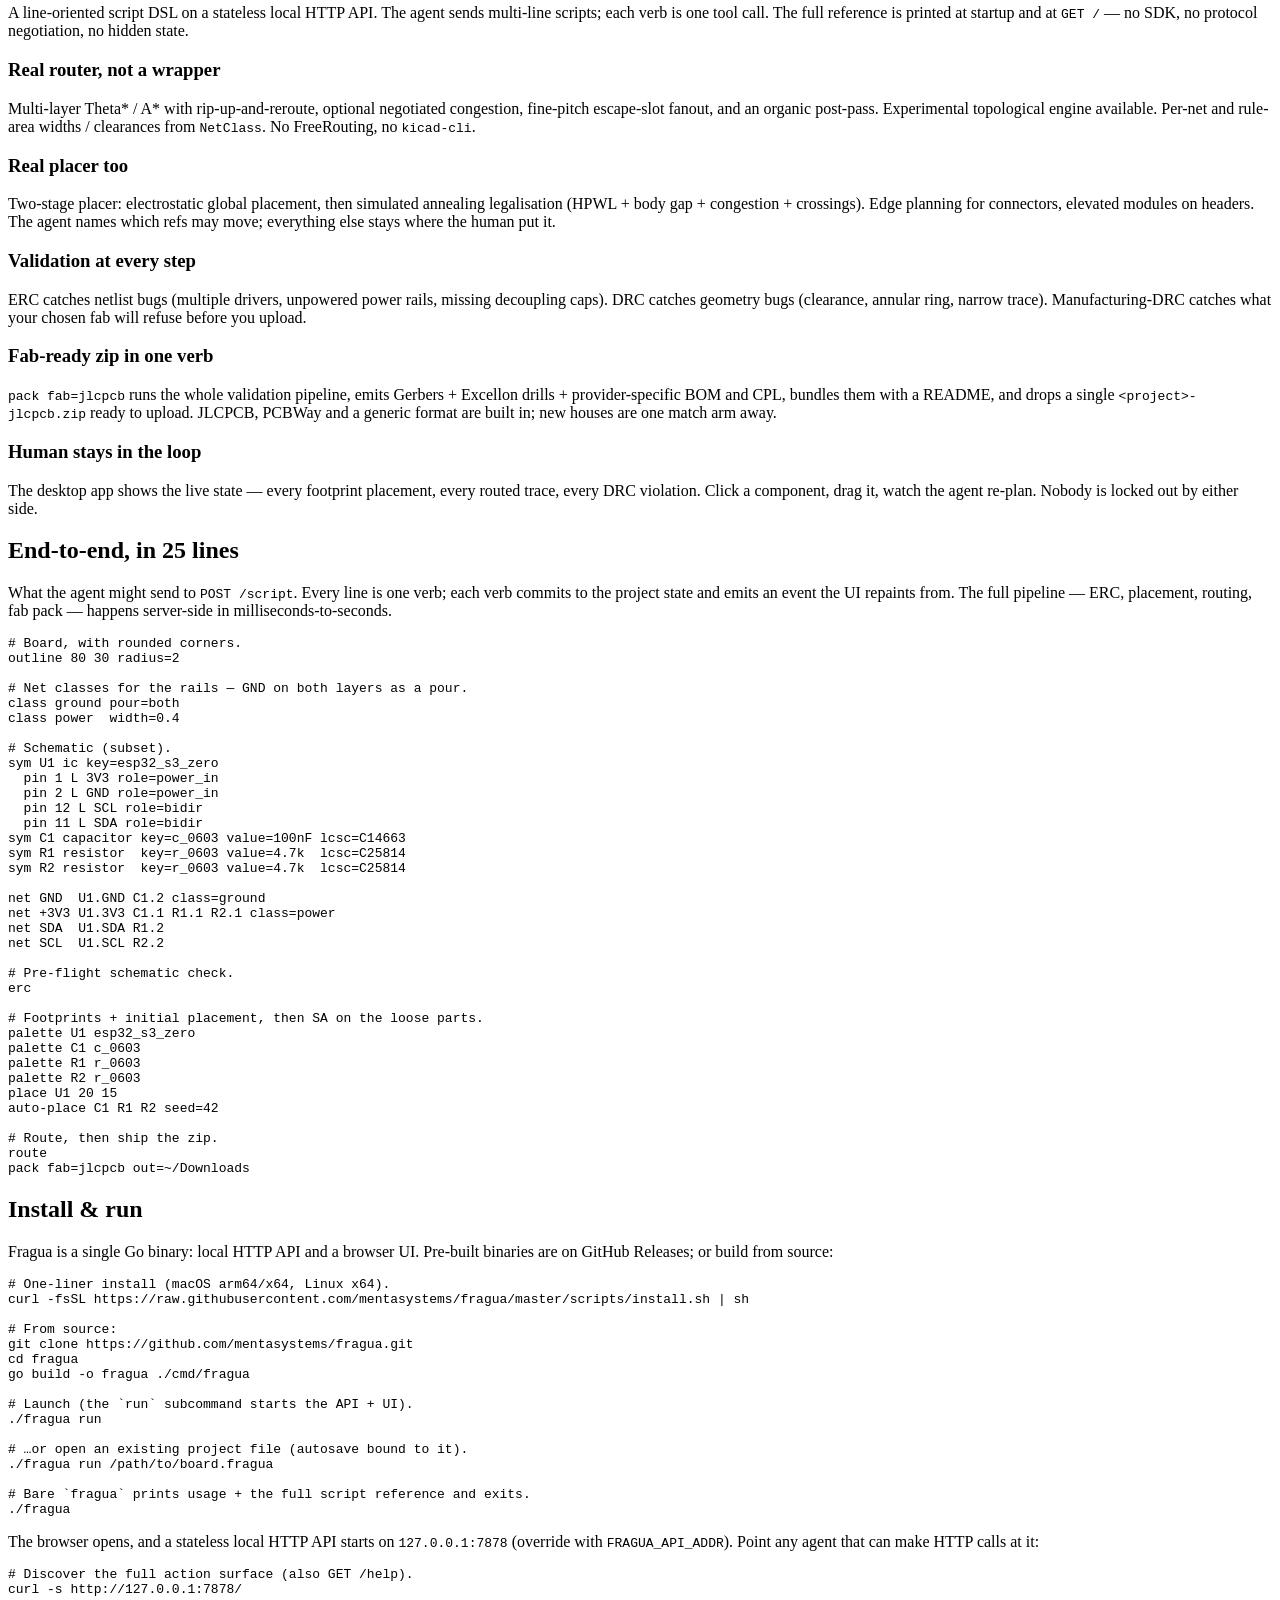
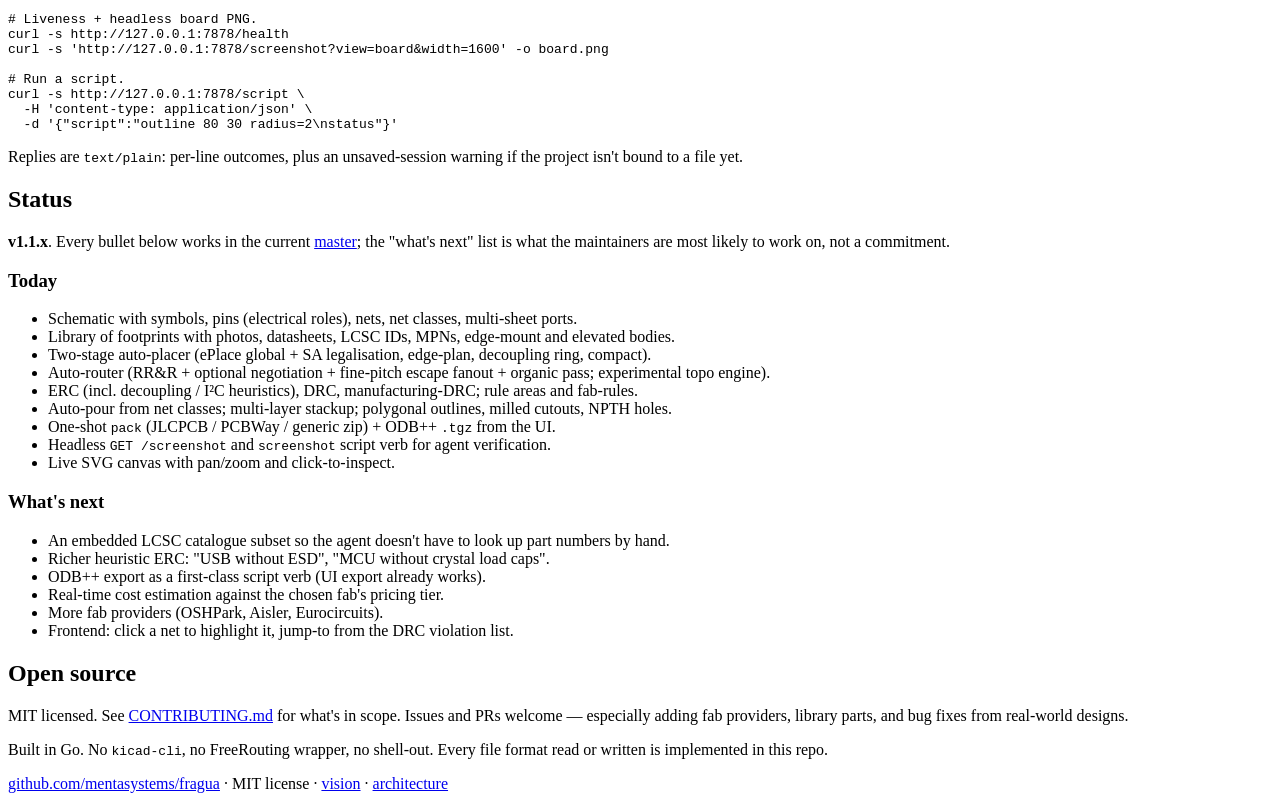
==== commit 0a67bc61: "docs(blog): publish pure-auto MAX17220 boost PASS numbers Restore docs/blog and update the Astra com" ====
--- a/docs/index.html
+++ b/docs/index.html
@@ -34,6 +34,7 @@
     <a href="#how" data-i18n="nav.how">how it works</a>
     <a href="#install" data-i18n="nav.install">install</a>
     <a href="#status" data-i18n="nav.status">status</a>
+    <a class="github-link" href="blog/">Blog</a>
     <a class="github-link" href="https://github.com/mentasystems/fragua">GitHub →</a>
     <!-- Language toggle. Auto-detects browser language on first visit
          (es-* → Spanish, everything else → English) and persists the
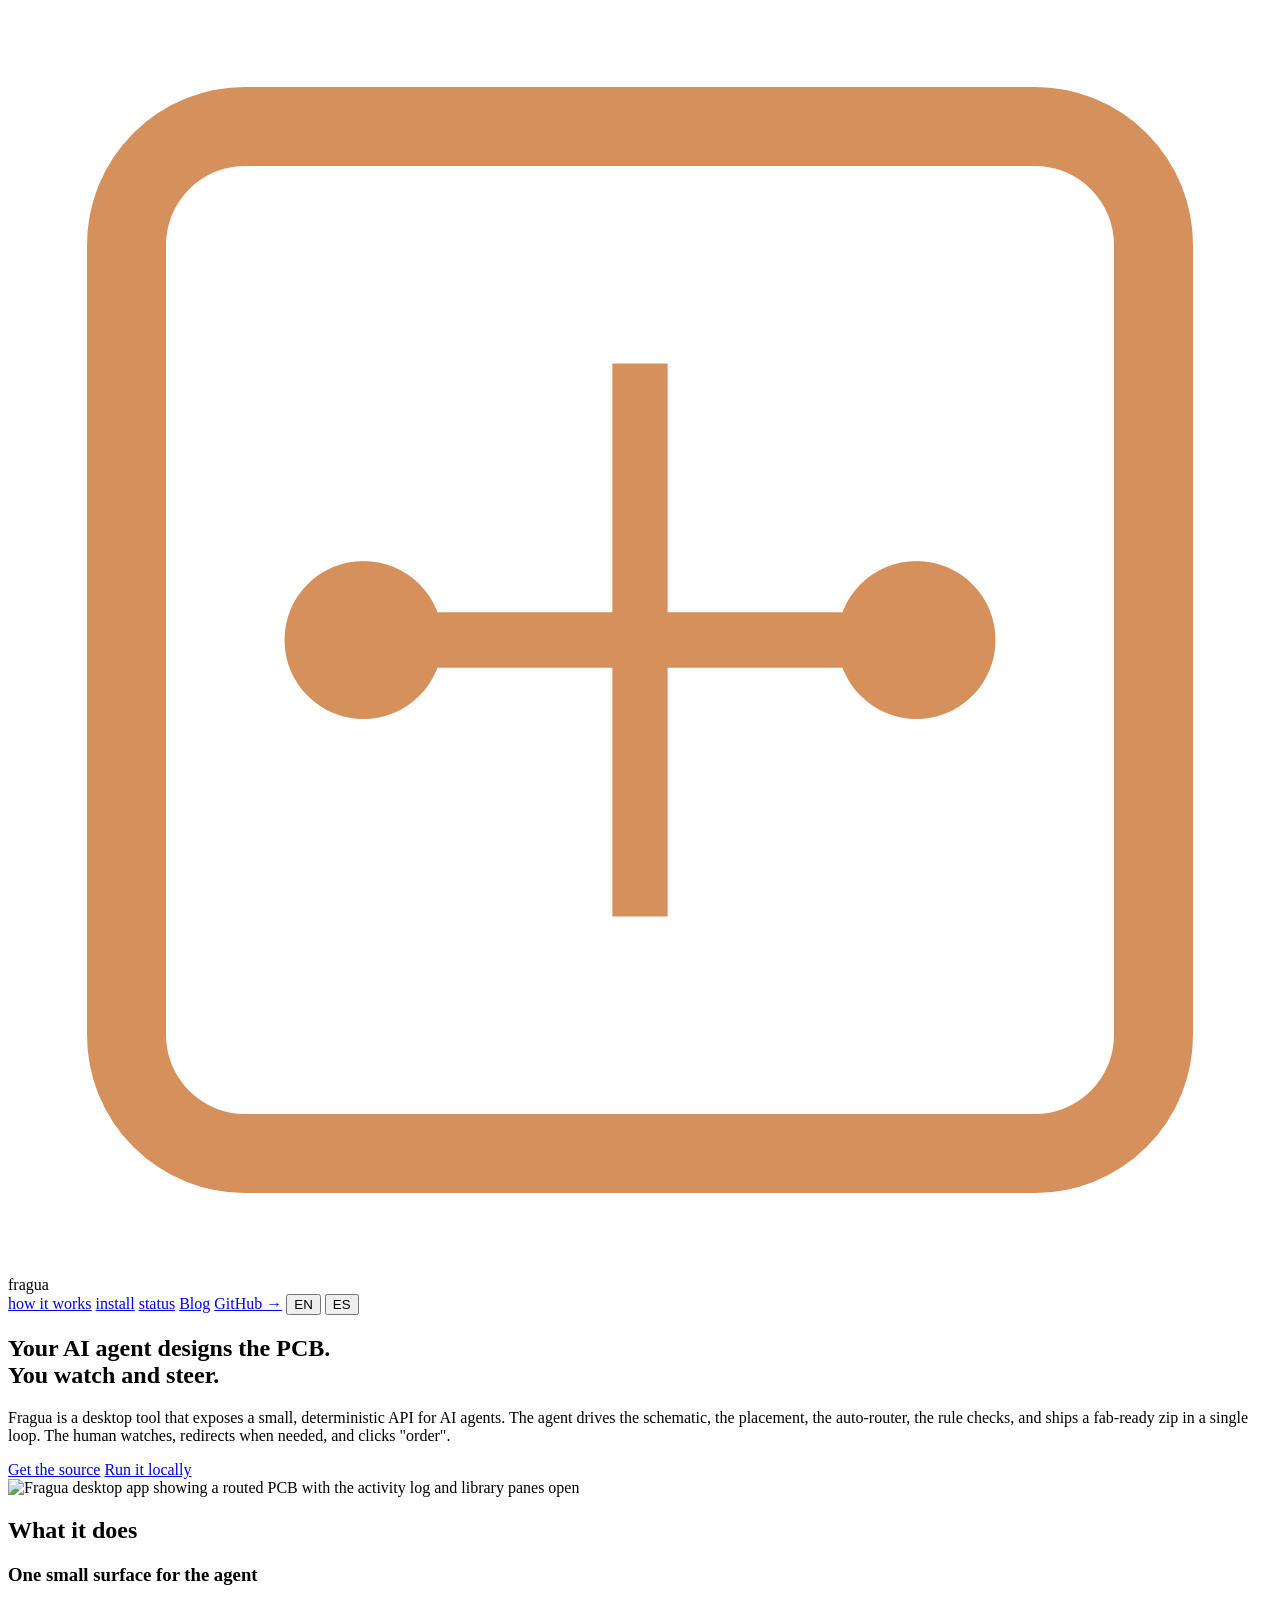
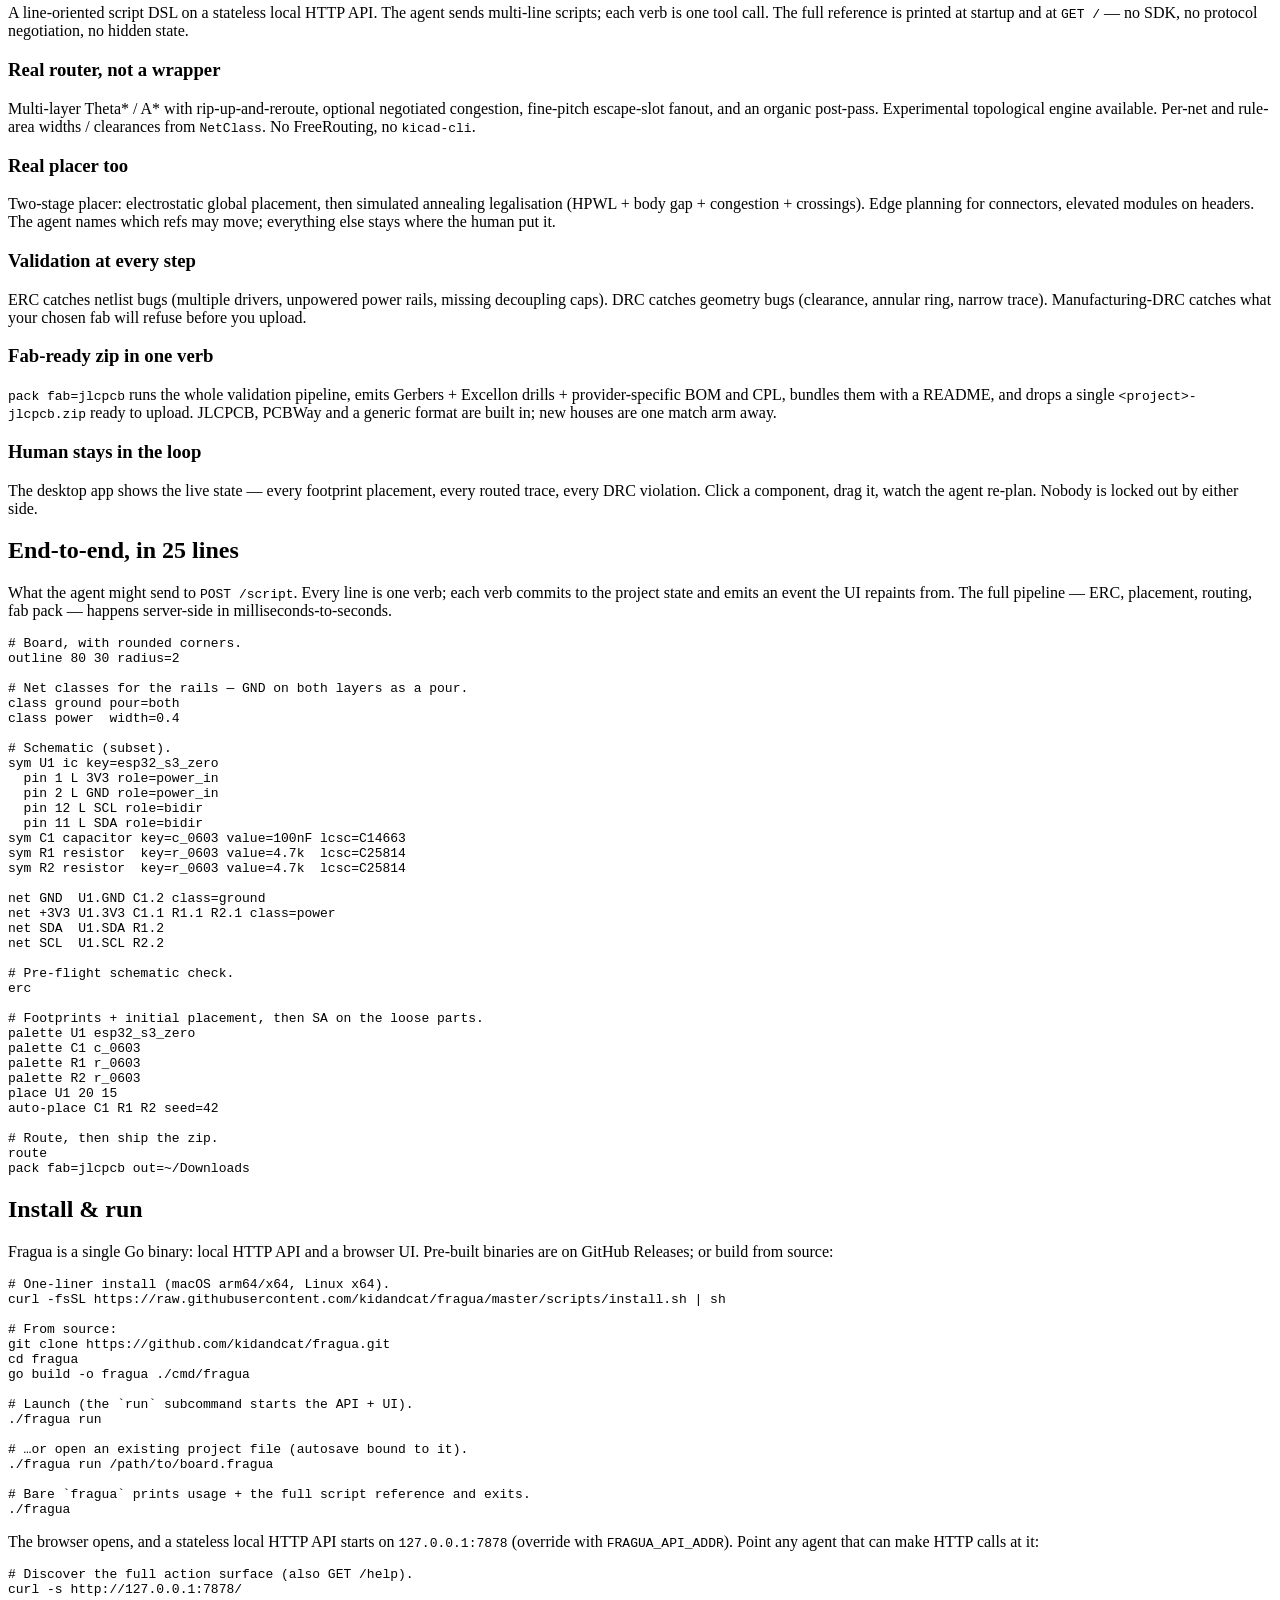
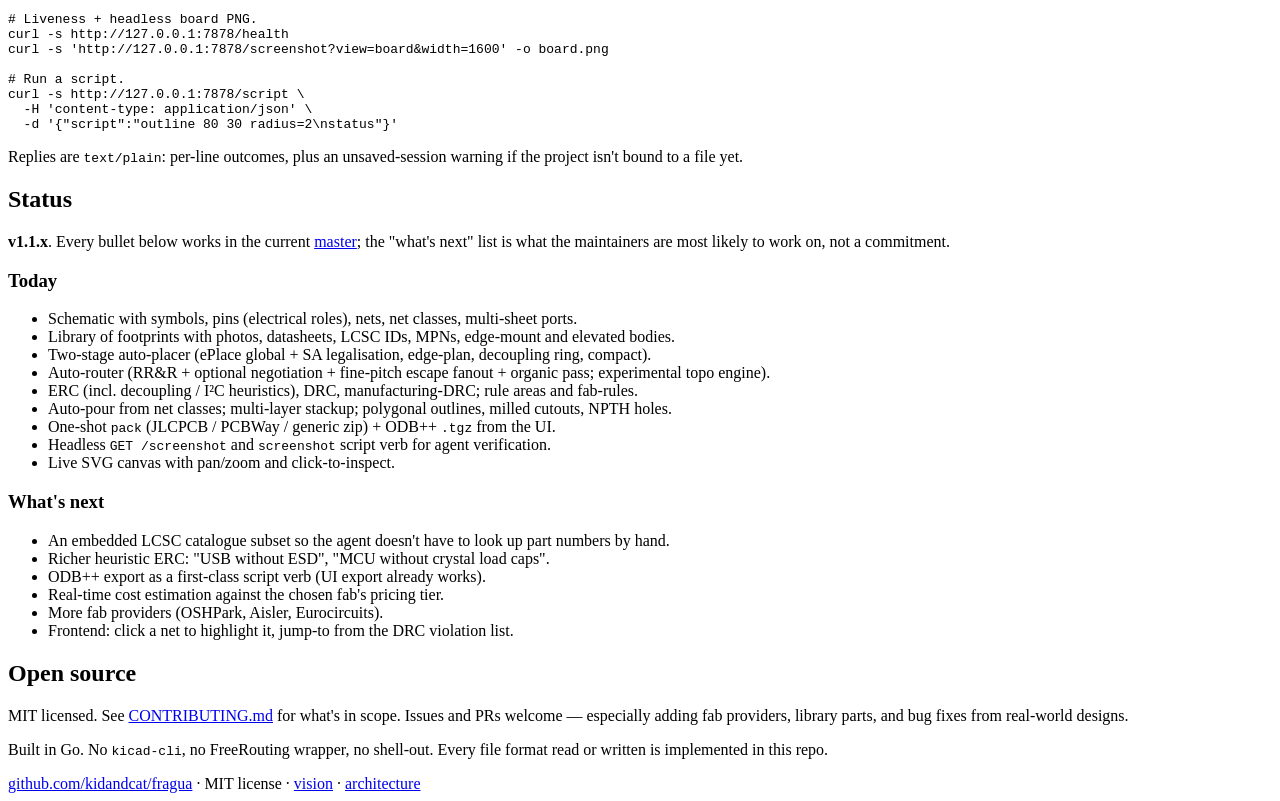
==== commit 3687bd2f: "chore: point repo links to kidandcat/fragua after transfer Repo moved from mentasystems/fragua to ki" ====
--- a/docs/index.html
+++ b/docs/index.html
@@ -9,7 +9,7 @@
   <!-- Open Graph / Twitter cards. Cheap to add, makes shared links not look broken. -->
   <meta property="og:title" content="fragua — AI-native PCB design">
   <meta property="og:description" content="The agent designs the PCB. You watch and steer. Schematic → routing → fab-ready zip in one loop.">
-  <meta property="og:url" content="https://mentasystems.github.io/fragua/">
+  <meta property="og:url" content="https://kidandcat.github.io/fragua/">
   <meta property="og:type" content="website">
   <meta name="twitter:card" content="summary">
 
@@ -35,7 +35,7 @@
     <a href="#install" data-i18n="nav.install">install</a>
     <a href="#status" data-i18n="nav.status">status</a>
     <a class="github-link" href="blog/">Blog</a>
-    <a class="github-link" href="https://github.com/mentasystems/fragua">GitHub →</a>
+    <a class="github-link" href="https://github.com/kidandcat/fragua">GitHub →</a>
     <!-- Language toggle. Auto-detects browser language on first visit
          (es-* → Spanish, everything else → English) and persists the
          explicit choice in localStorage. -->
@@ -58,7 +58,7 @@
       redirects when needed, and clicks "order".
     </p>
     <div class="hero-cta">
-      <a class="btn primary" href="https://github.com/mentasystems/fragua" data-i18n="hero.cta1">Get the source</a>
+      <a class="btn primary" href="https://github.com/kidandcat/fragua" data-i18n="hero.cta1">Get the source</a>
       <a class="btn ghost" href="#install" data-i18n="hero.cta2">Run it locally</a>
     </div>
   </div>
@@ -190,10 +190,10 @@
   <p data-i18n="install.p1">Fragua is a single Go binary: local HTTP API and a browser UI. Pre-built binaries are on GitHub Releases; or build from source:</p>
 
 <pre class="snippet"><span class="c"># One-liner install (macOS arm64/x64, Linux x64).</span>
-curl -fsSL https://raw.githubusercontent.com/mentasystems/fragua/master/scripts/install.sh | sh
+curl -fsSL https://raw.githubusercontent.com/kidandcat/fragua/master/scripts/install.sh | sh
 
 <span class="c"># From source:</span>
-git clone https://github.com/mentasystems/fragua.git
+git clone https://github.com/kidandcat/fragua.git
 cd fragua
 go build -o fragua ./cmd/fragua
 
@@ -231,7 +231,7 @@
   <h2 data-i18n="status.h2">Status</h2>
   <p class="status-lead" data-i18n="status.lead">
     <strong>v1.1.x</strong>. Every bullet below works in the current
-    <a href="https://github.com/mentasystems/fragua">master</a>; the
+    <a href="https://github.com/kidandcat/fragua">master</a>; the
     "what's next" list is what the maintainers are most likely to
     work on, not a commitment.
   </p>
@@ -268,7 +268,7 @@
 <section class="oss">
   <h2 data-i18n="oss.h2">Open source</h2>
   <p data-i18n="oss.p1">
-    MIT licensed. See <a href="https://github.com/mentasystems/fragua/blob/master/CONTRIBUTING.md">CONTRIBUTING.md</a> for what's in scope. Issues
+    MIT licensed. See <a href="https://github.com/kidandcat/fragua/blob/master/CONTRIBUTING.md">CONTRIBUTING.md</a> for what's in scope. Issues
     and PRs welcome — especially adding fab providers, library
     parts, and bug fixes from real-world designs.
   </p>
@@ -283,13 +283,13 @@
 
 <footer>
   <div>
-    <a href="https://github.com/mentasystems/fragua">github.com/mentasystems/fragua</a>
+    <a href="https://github.com/kidandcat/fragua">github.com/kidandcat/fragua</a>
     <span class="dot">·</span>
     <span data-i18n="footer.license">MIT license</span>
     <span class="dot">·</span>
-    <a href="https://github.com/mentasystems/fragua/blob/master/VISION.md" data-i18n="footer.vision">vision</a>
+    <a href="https://github.com/kidandcat/fragua/blob/master/VISION.md" data-i18n="footer.vision">vision</a>
     <span class="dot">·</span>
-    <a href="https://github.com/mentasystems/fragua/blob/master/ARCHITECTURE.md" data-i18n="footer.architecture">architecture</a>
+    <a href="https://github.com/kidandcat/fragua/blob/master/ARCHITECTURE.md" data-i18n="footer.architecture">architecture</a>
   </div>
 </footer>
 
@@ -336,7 +336,7 @@
     "install.p3": "Las respuestas son <code>text/plain</code>: resultados línea a línea, más un aviso de sesión sin guardar si el proyecto aún no está ligado a un fichero.",
 
     "status.h2": "Estado",
-    "status.lead": "<strong>v1.1.x</strong>. Cada punto de abajo funciona en la <a href=\"https://github.com/mentasystems/fragua\">master</a> actual; la lista de «qué viene» es en lo que es más probable que trabajen los mantenedores, no un compromiso.",
+    "status.lead": "<strong>v1.1.x</strong>. Cada punto de abajo funciona en la <a href=\"https://github.com/kidandcat/fragua\">master</a> actual; la lista de «qué viene» es en lo que es más probable que trabajen los mantenedores, no un compromiso.",
     "status.today": "Hoy",
     "today.1": "Esquemático con símbolos, pines (roles eléctricos), redes, clases de red y puertos multi-hoja.",
     "today.2": "Librería de footprints con fotos, datasheets, IDs de LCSC, MPNs, edge-mount y cuerpos elevated.",
@@ -356,7 +356,7 @@
     "next.6": "Frontend: clic en una red para resaltarla, salto desde la lista de violaciones de DRC.",
 
     "oss.h2": "Código abierto",
-    "oss.p1": "Con licencia MIT. Consulta <a href=\"https://github.com/mentasystems/fragua/blob/master/CONTRIBUTING.md\">CONTRIBUTING.md</a> para ver qué entra en el alcance. Issues y PRs bienvenidos — especialmente añadir proveedores de fabricación, piezas de librería y arreglos de bugs de diseños reales.",
+    "oss.p1": "Con licencia MIT. Consulta <a href=\"https://github.com/kidandcat/fragua/blob/master/CONTRIBUTING.md\">CONTRIBUTING.md</a> para ver qué entra en el alcance. Issues y PRs bienvenidos — especialmente añadir proveedores de fabricación, piezas de librería y arreglos de bugs de diseños reales.",
     "oss.p2": "Construido en Go. Sin <code>kicad-cli</code>, sin envoltorio de FreeRouting, sin shell-out. Cada formato de fichero leído o escrito está implementado en este repo.",
 
     "footer.license": "licencia MIT",
